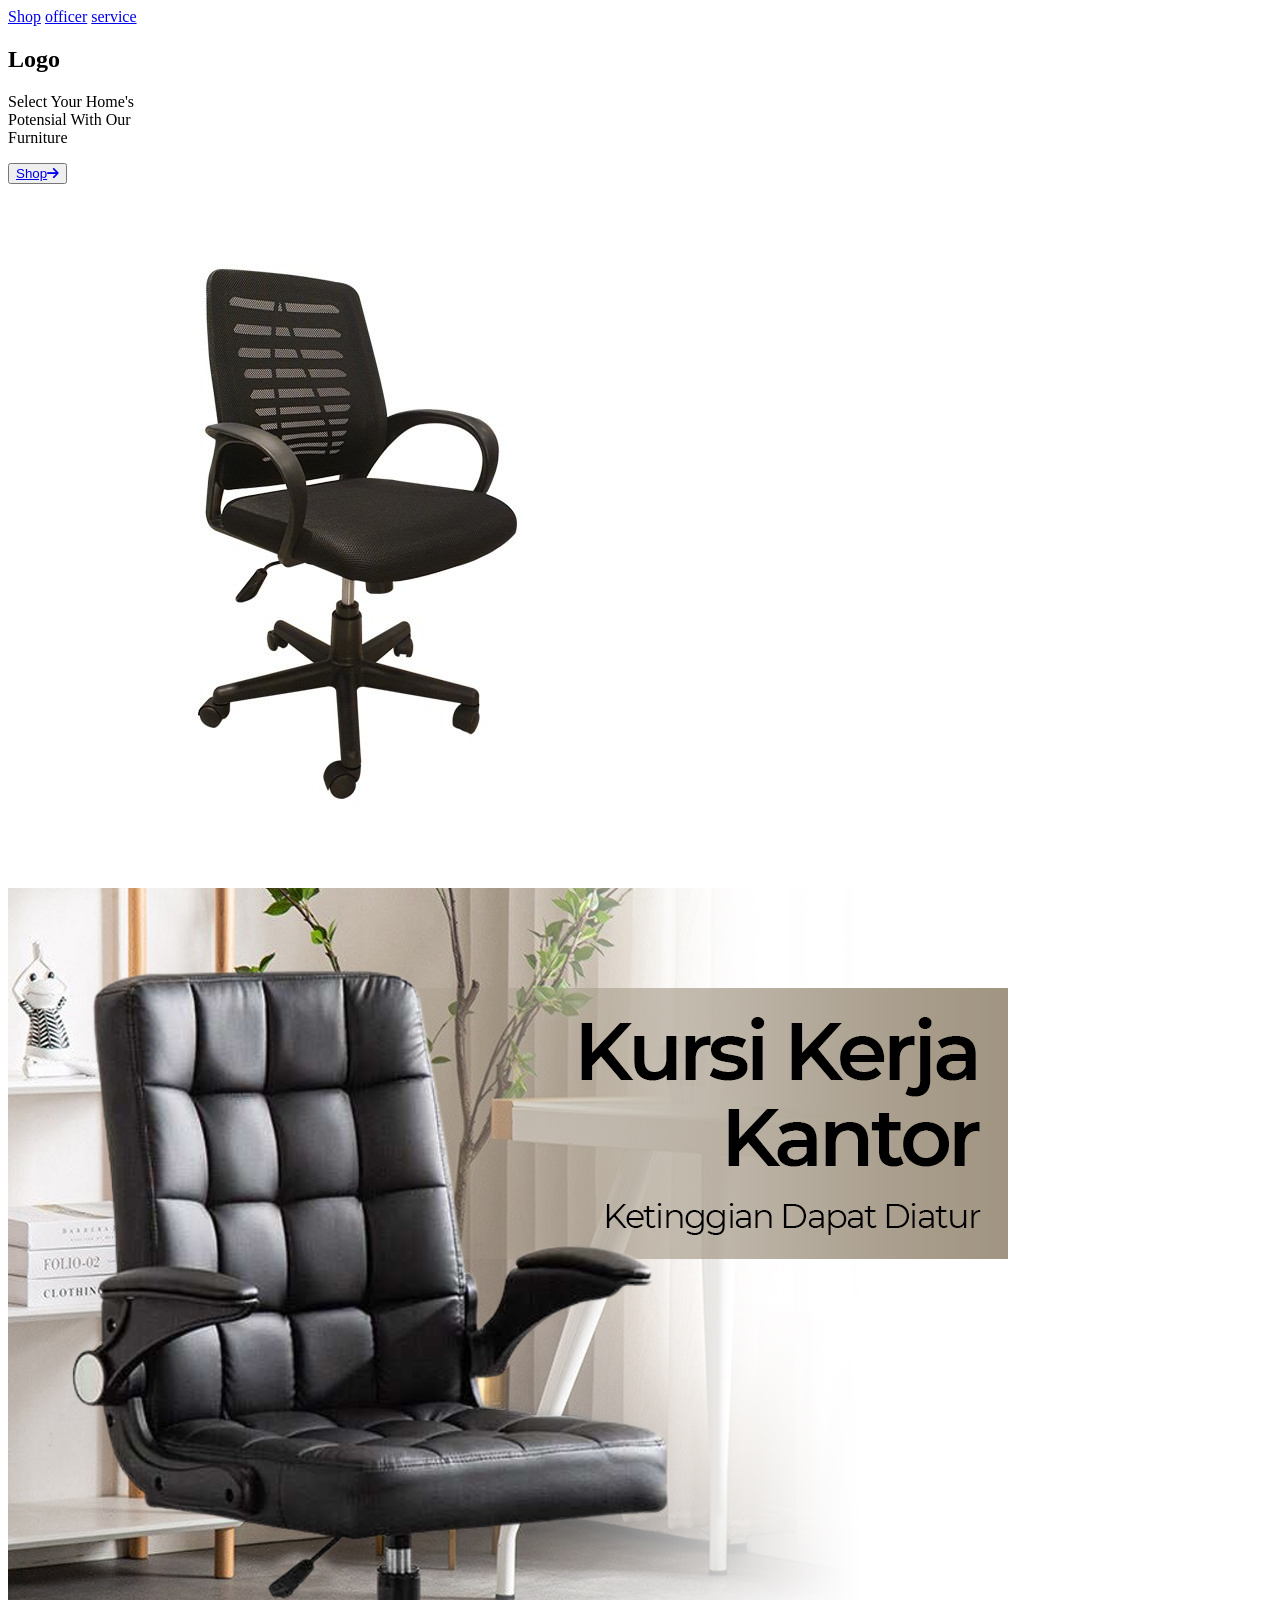
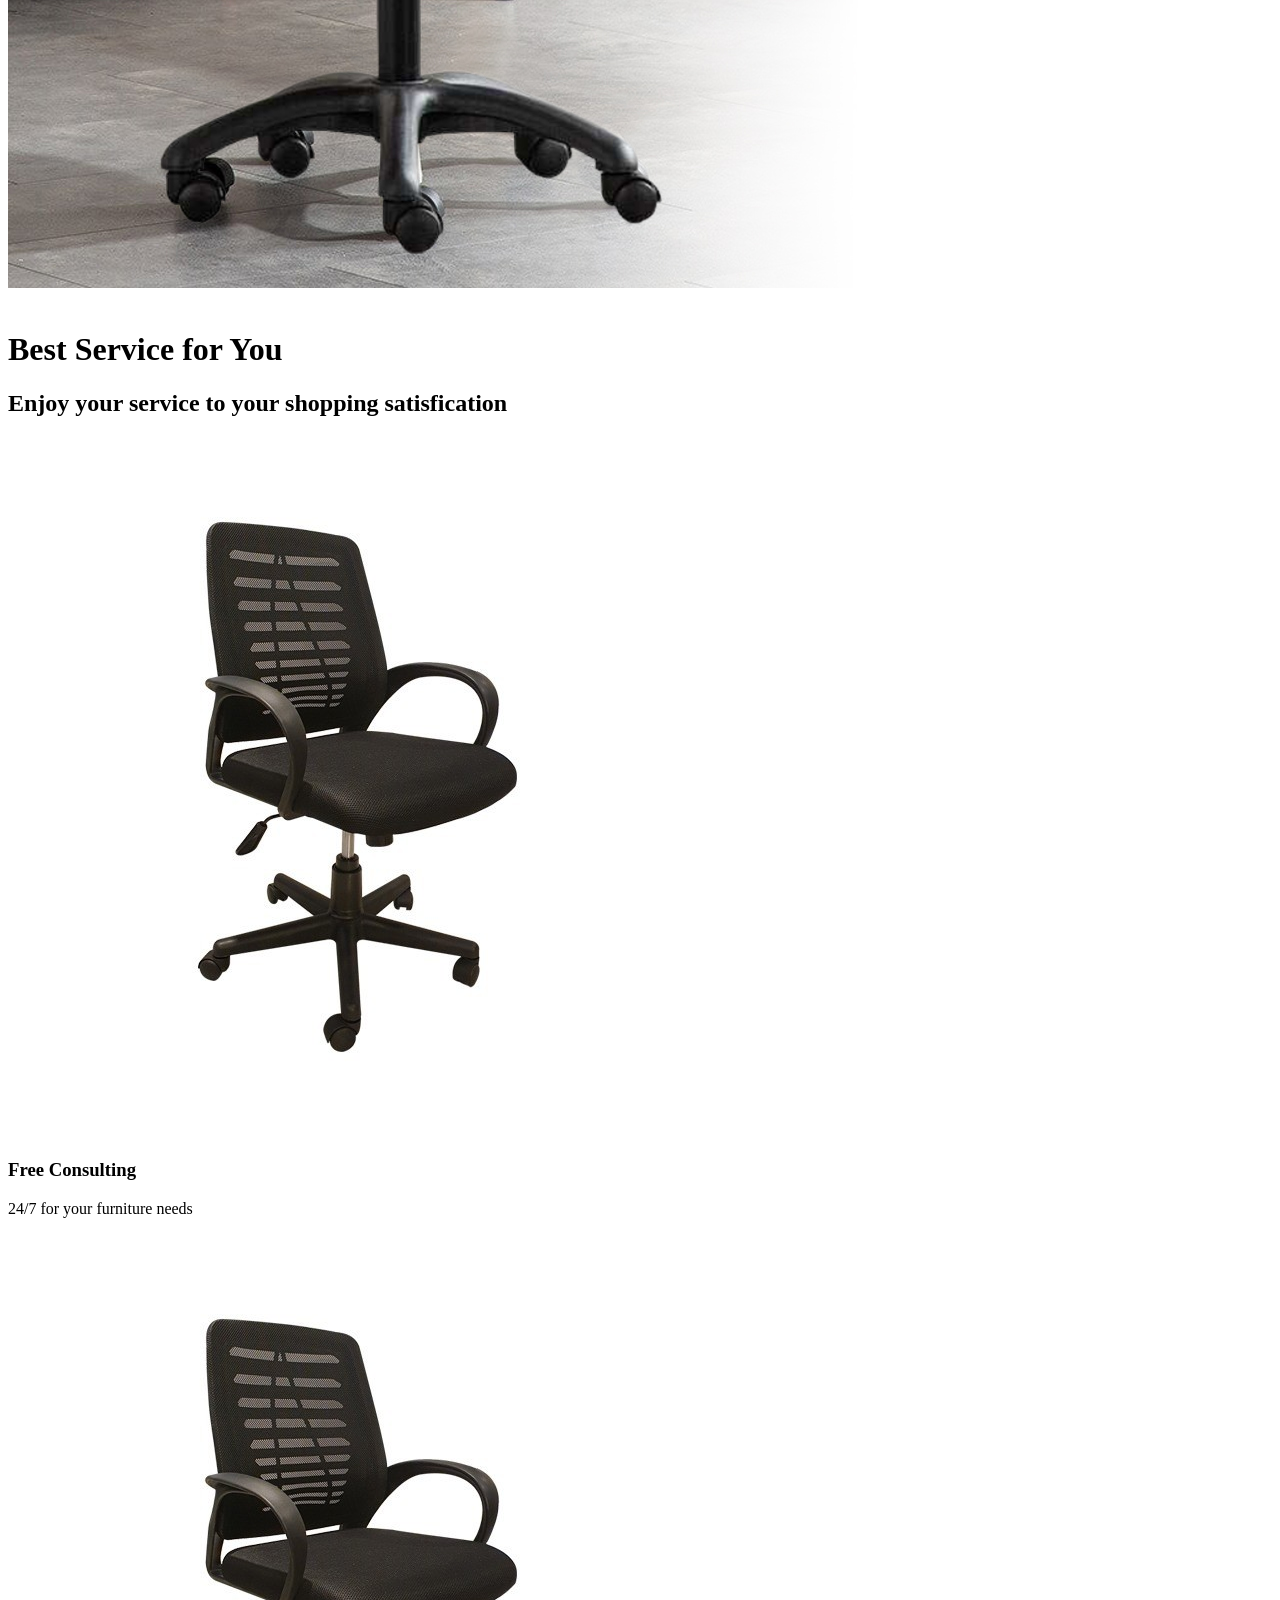
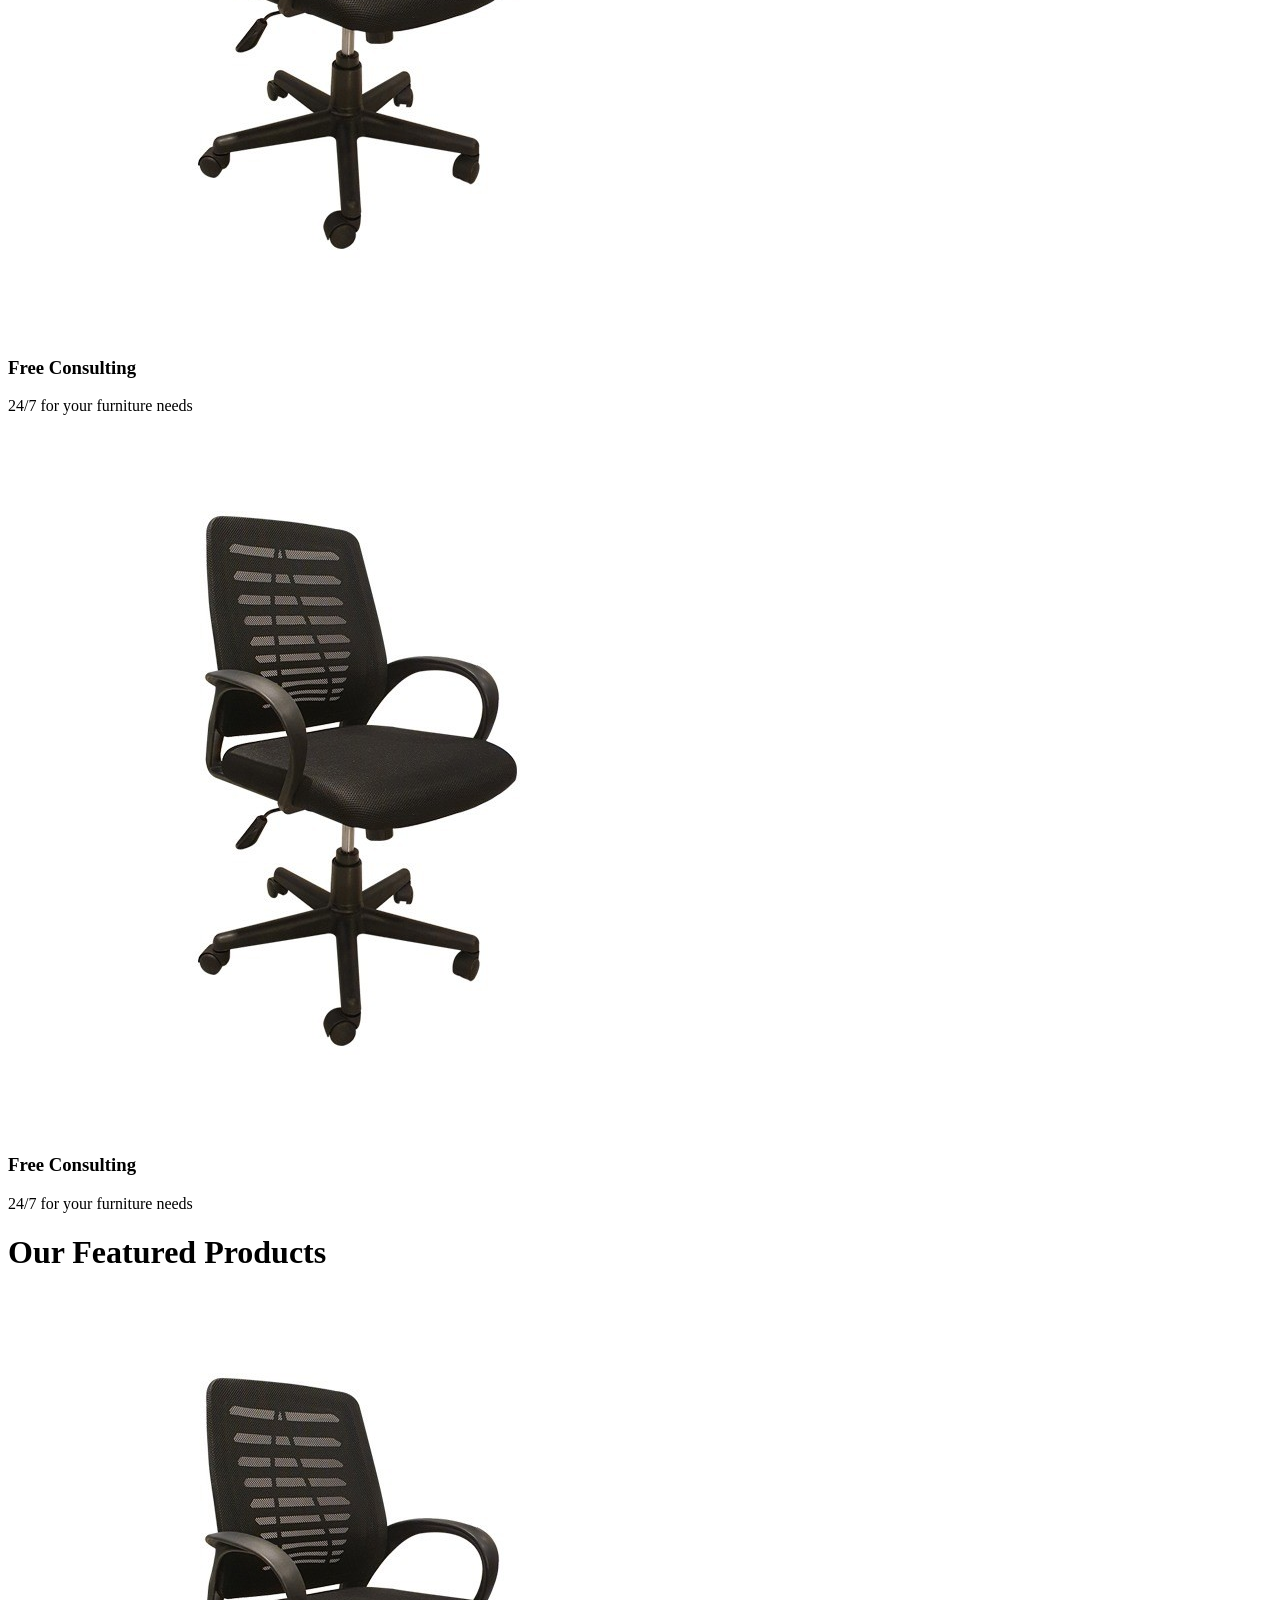
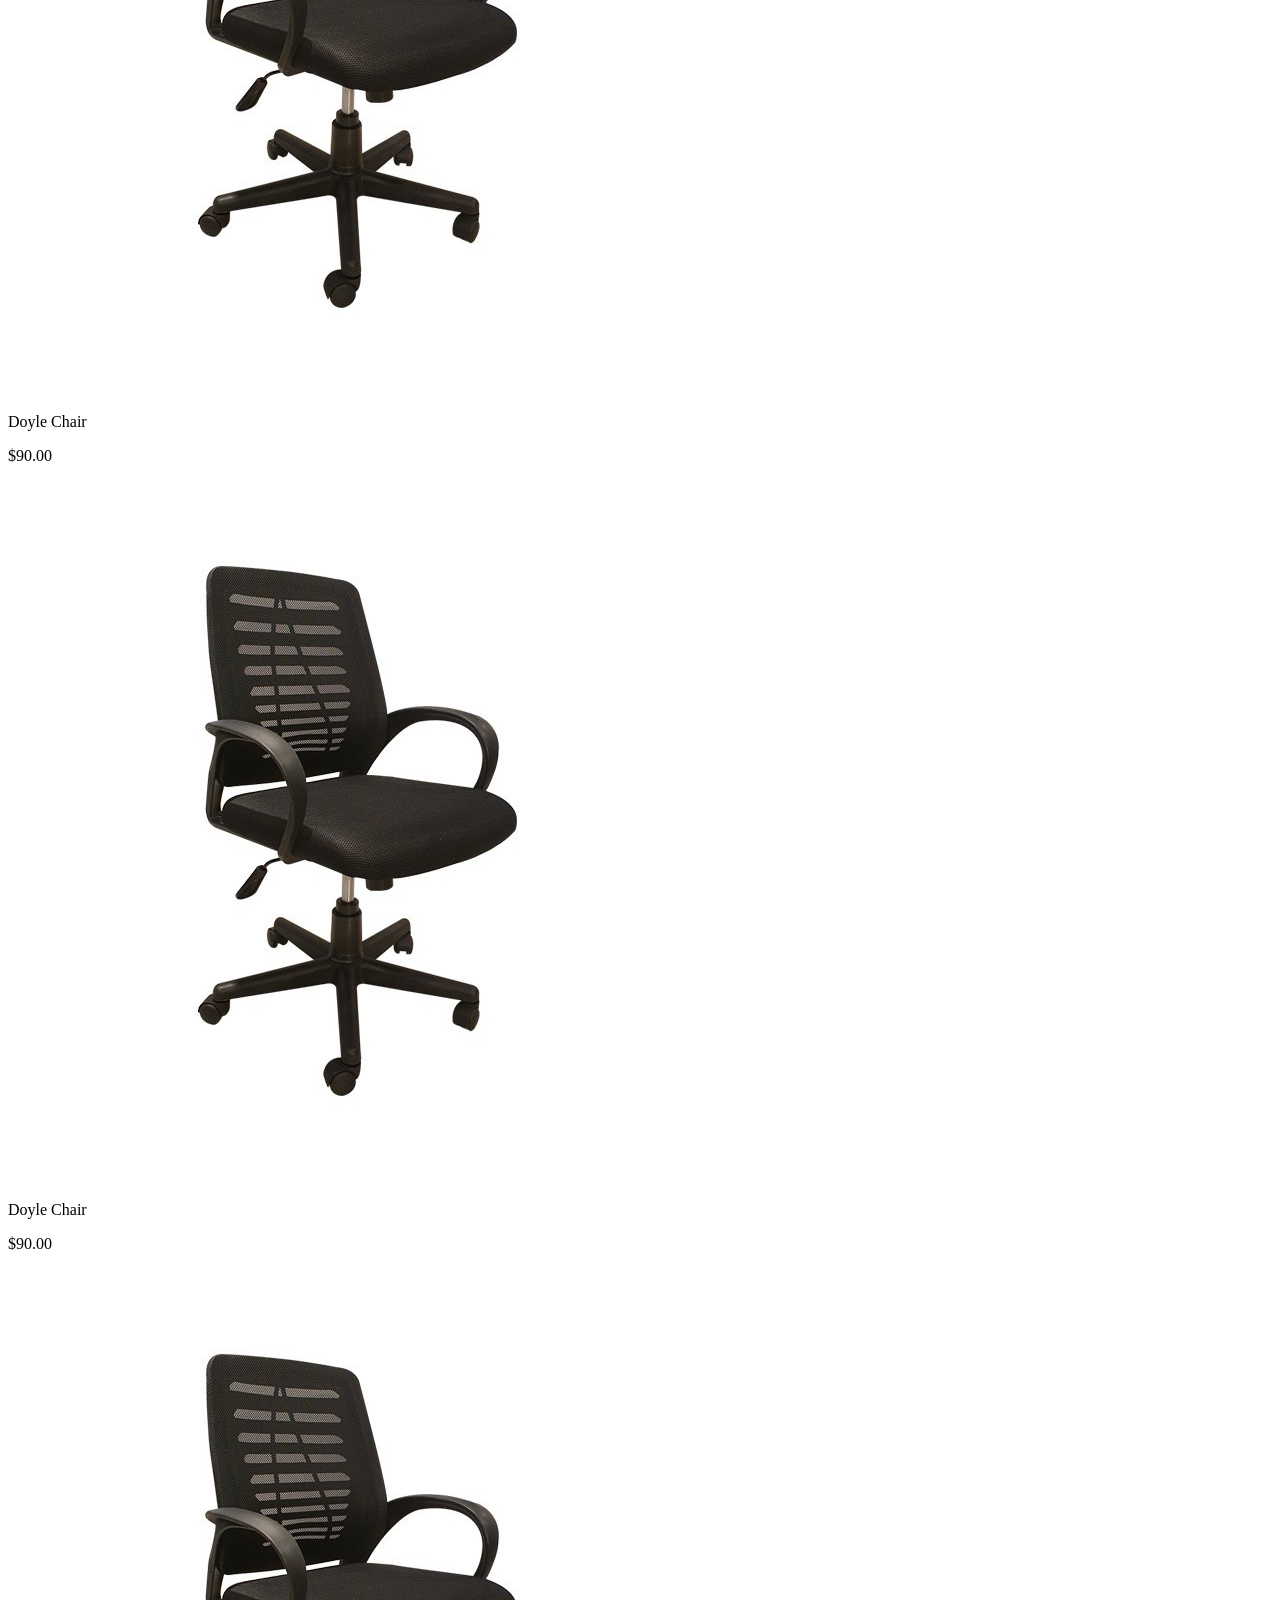
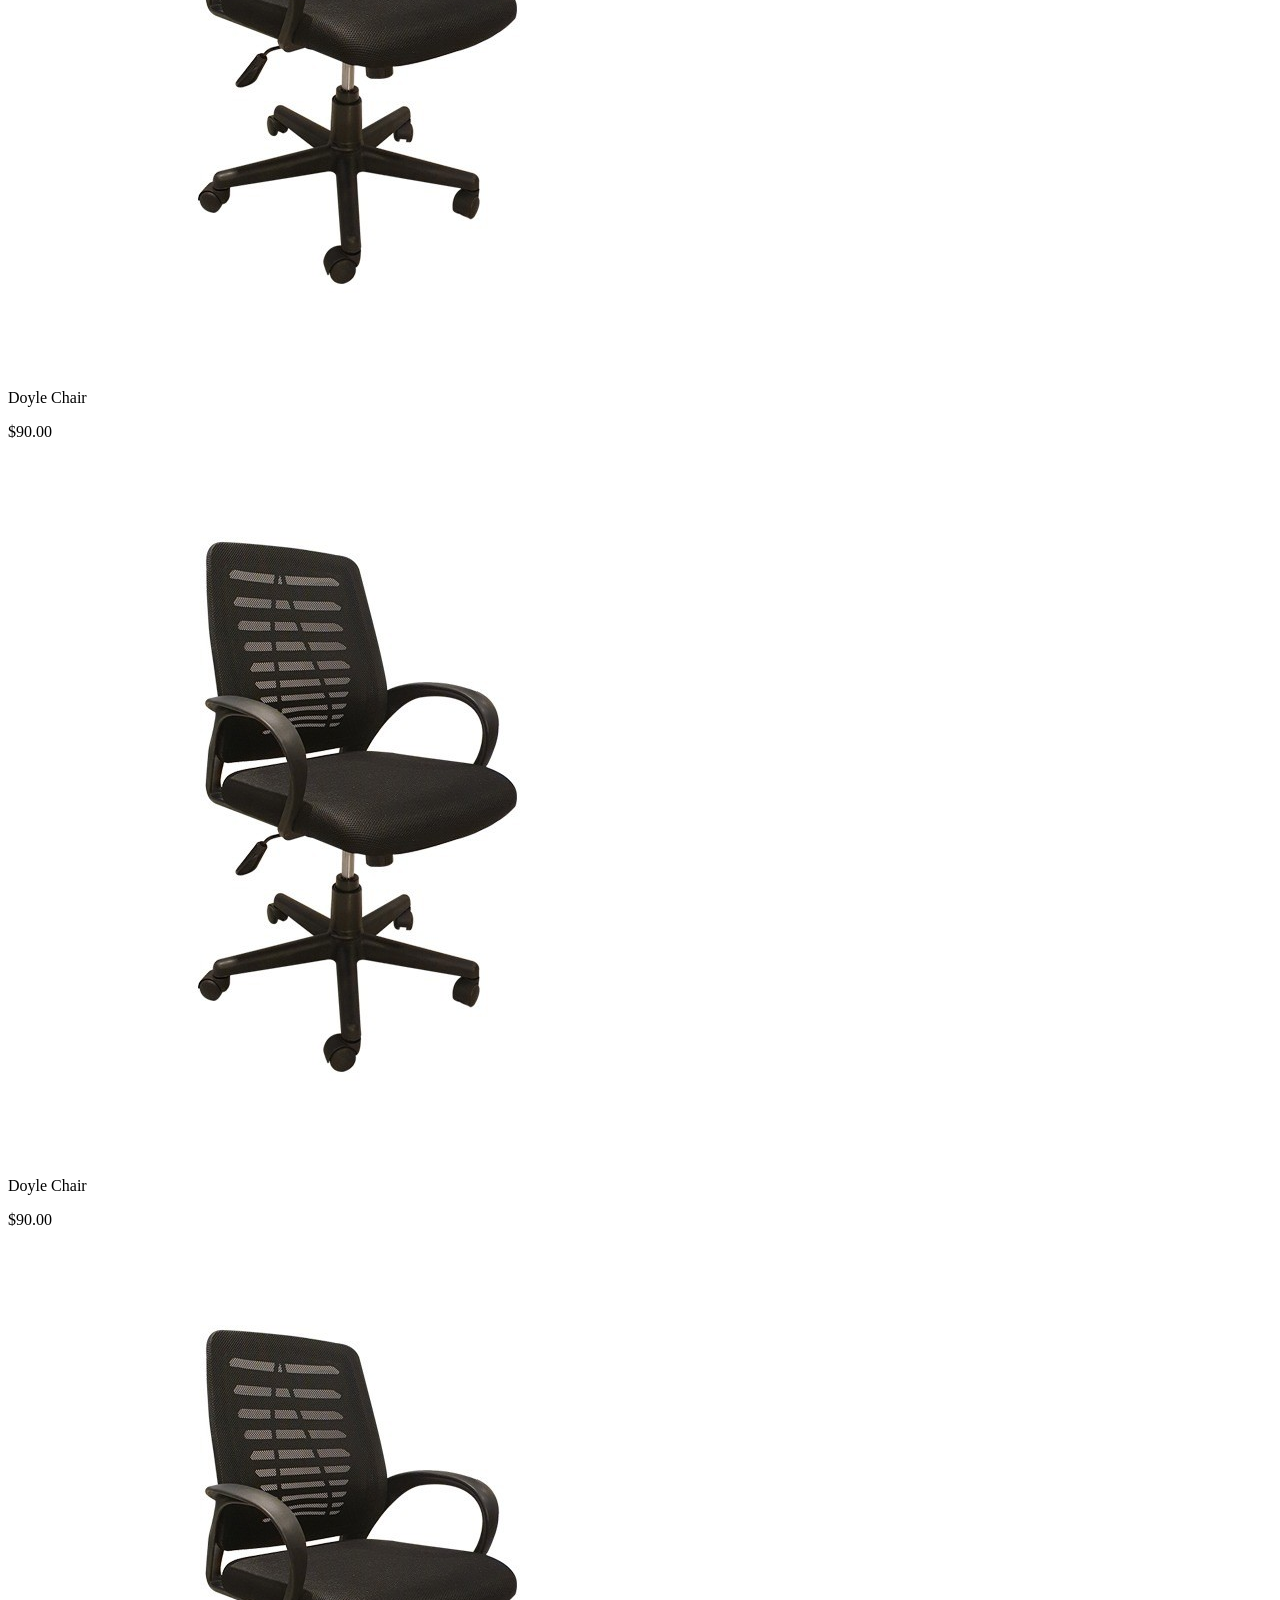
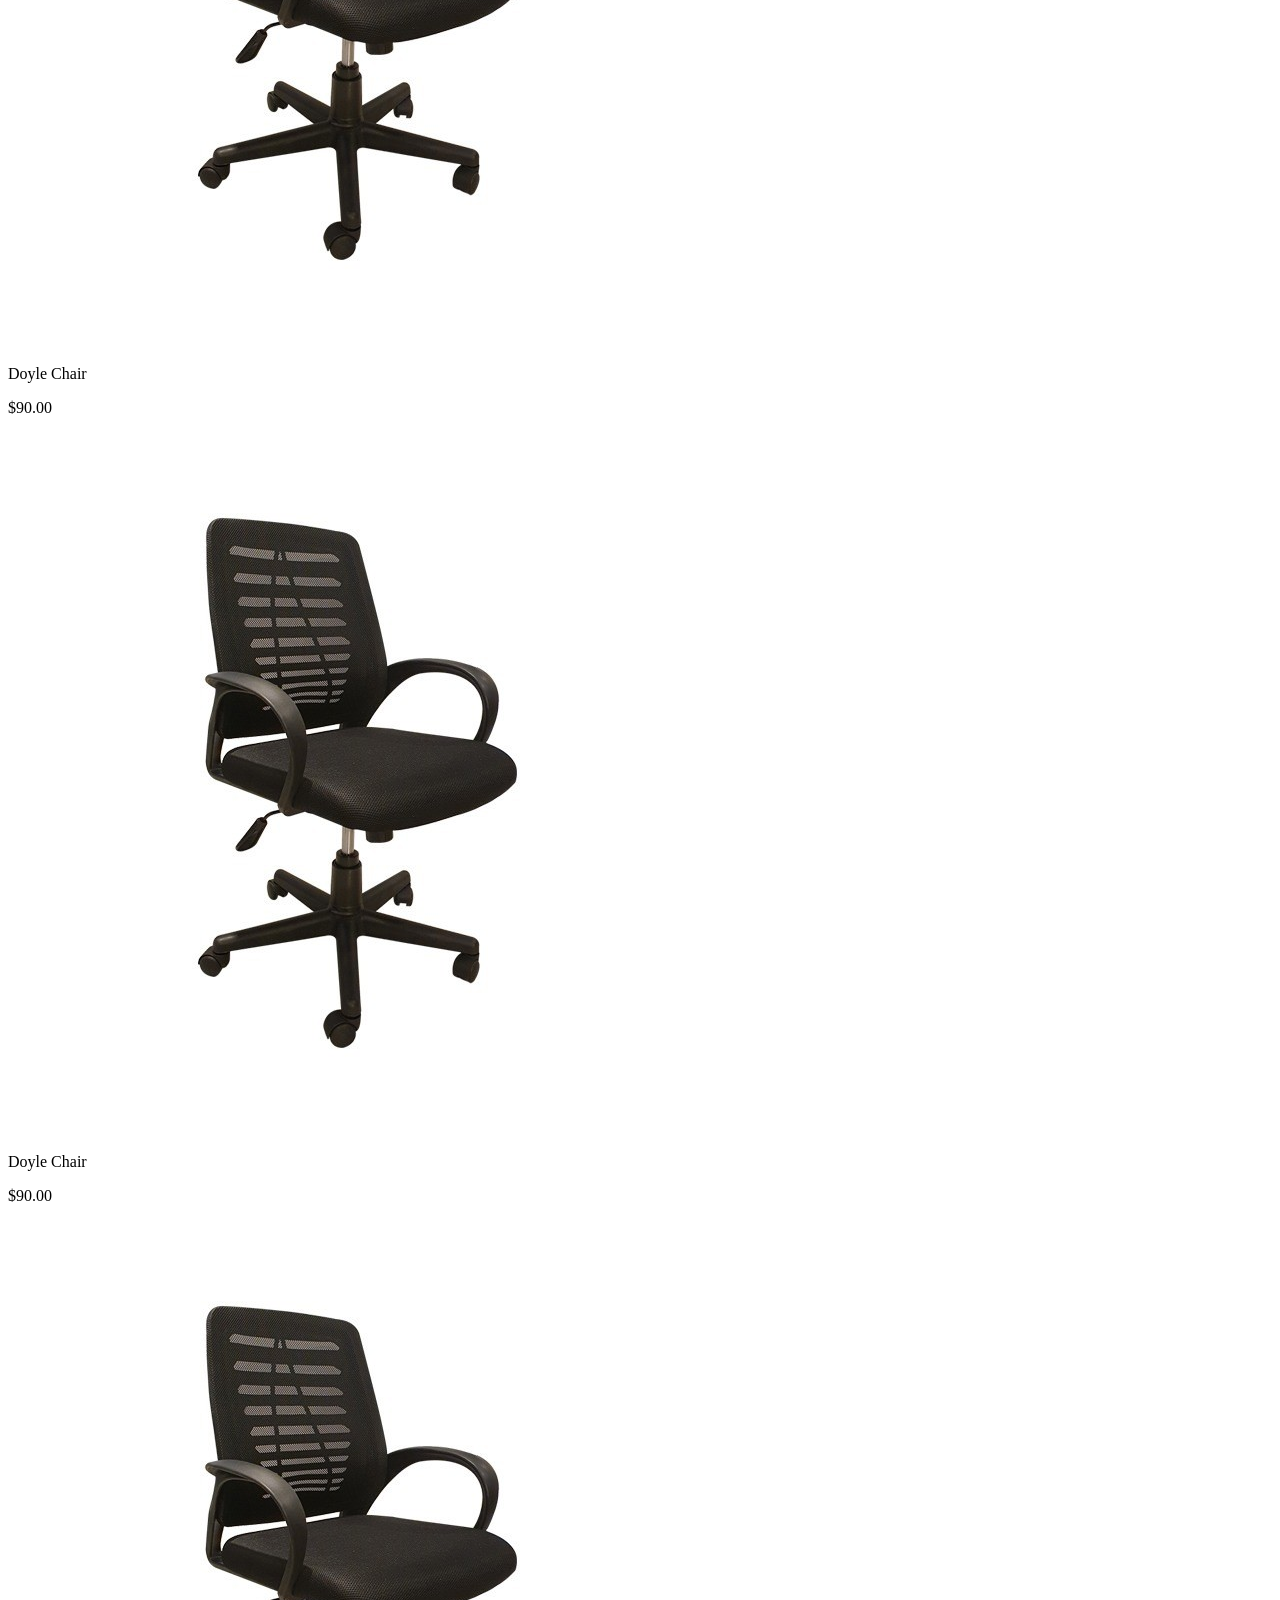
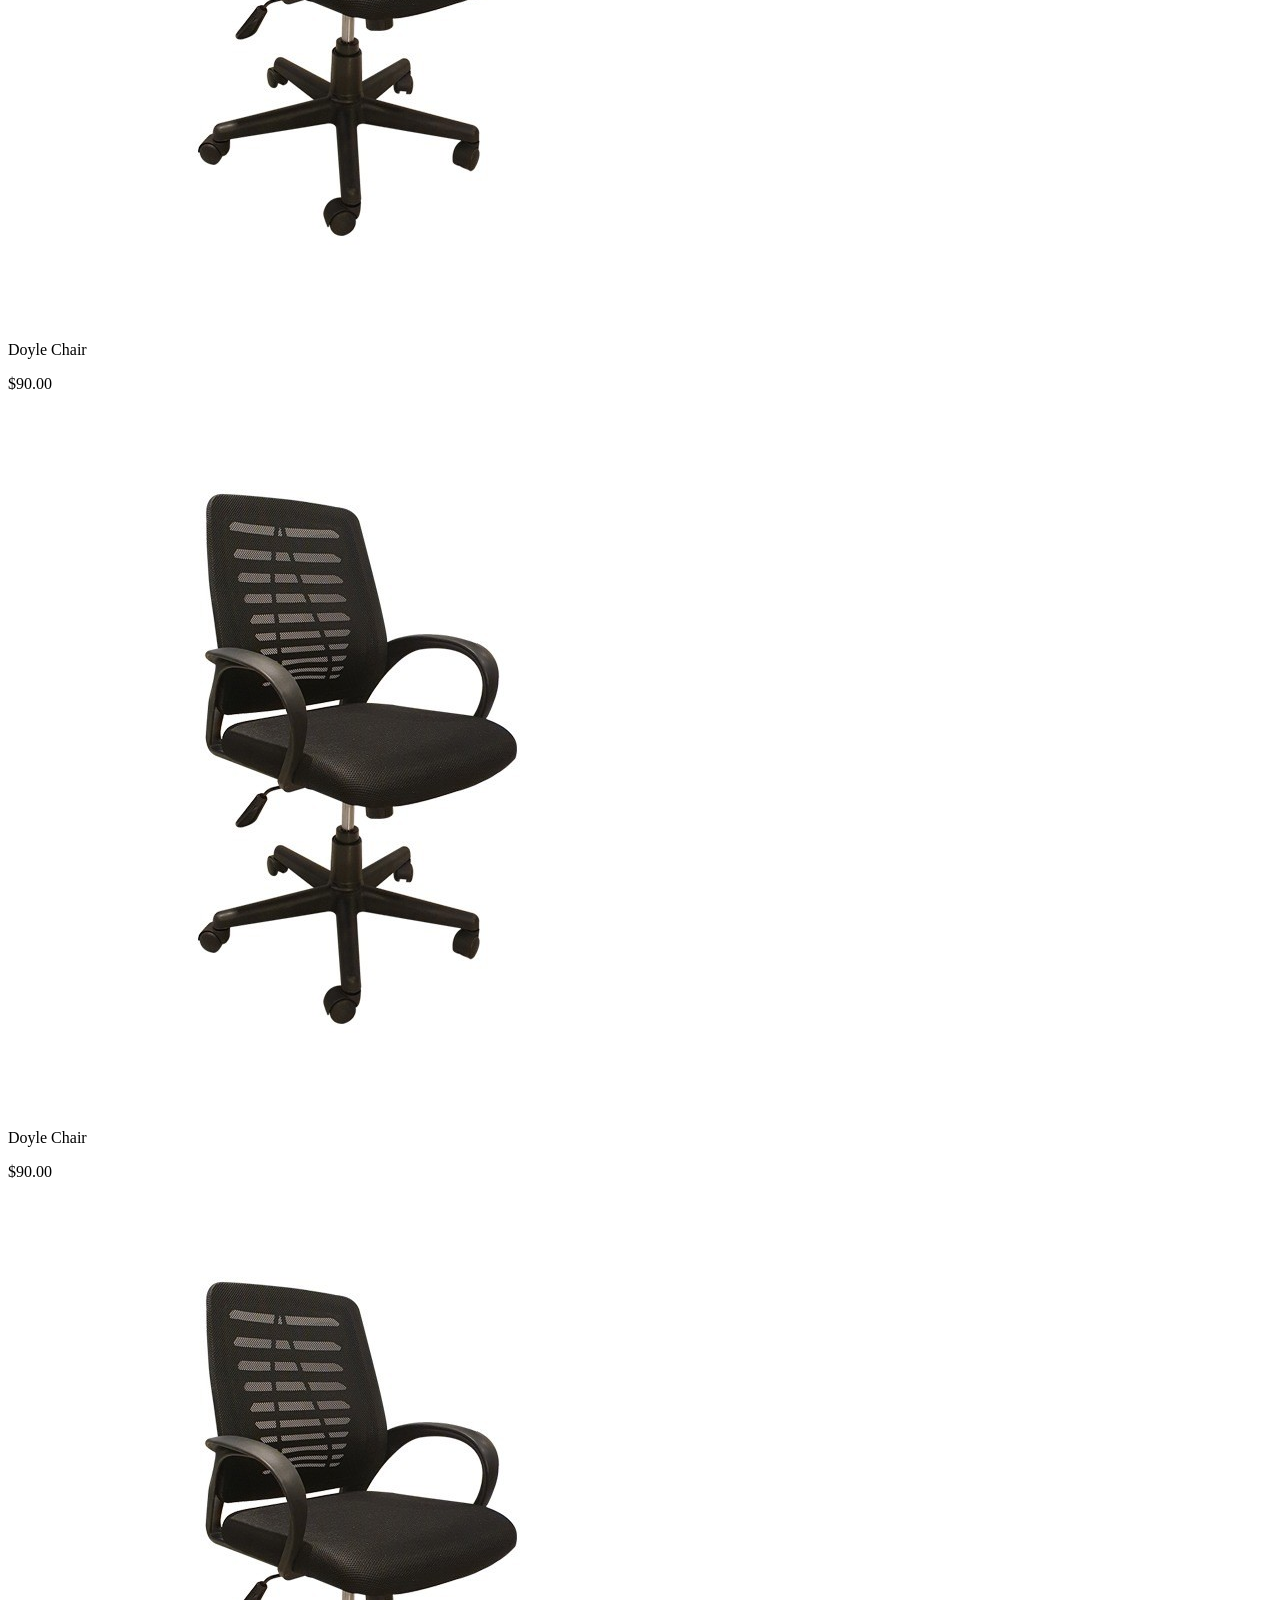
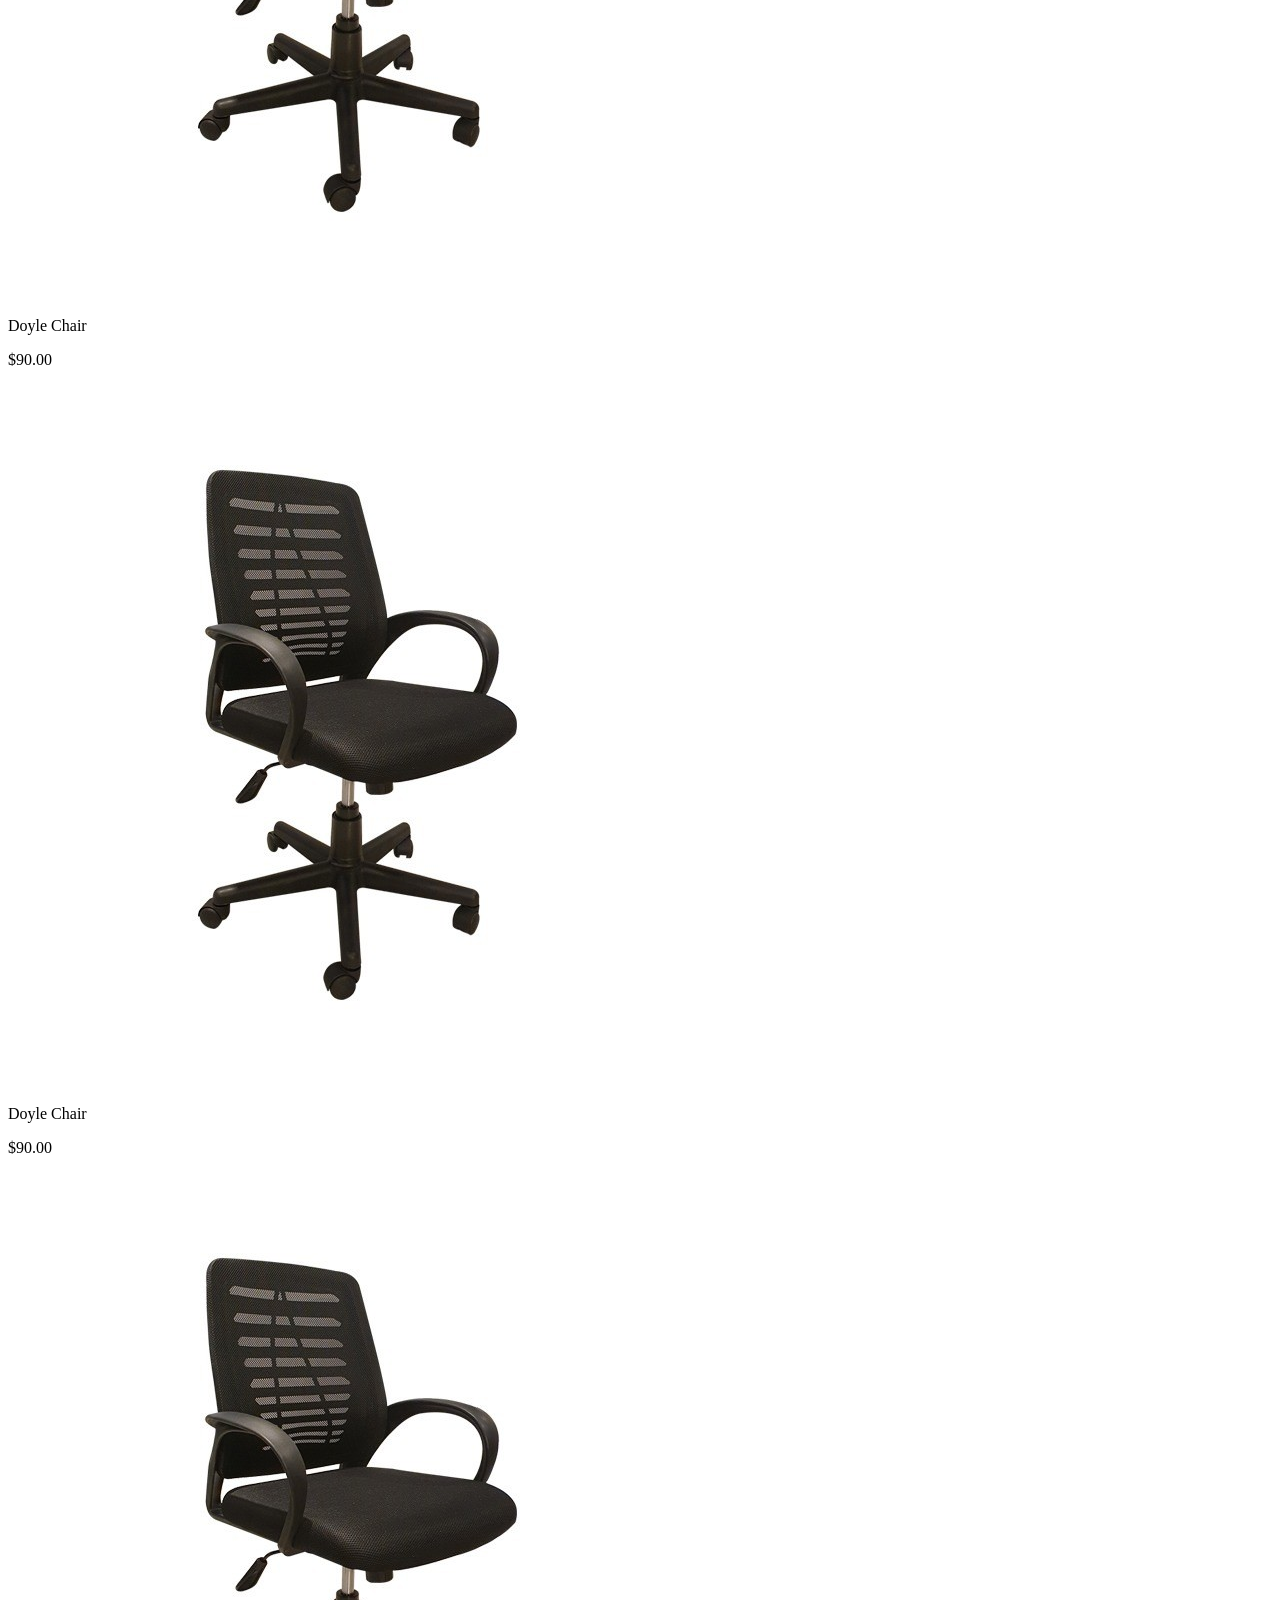
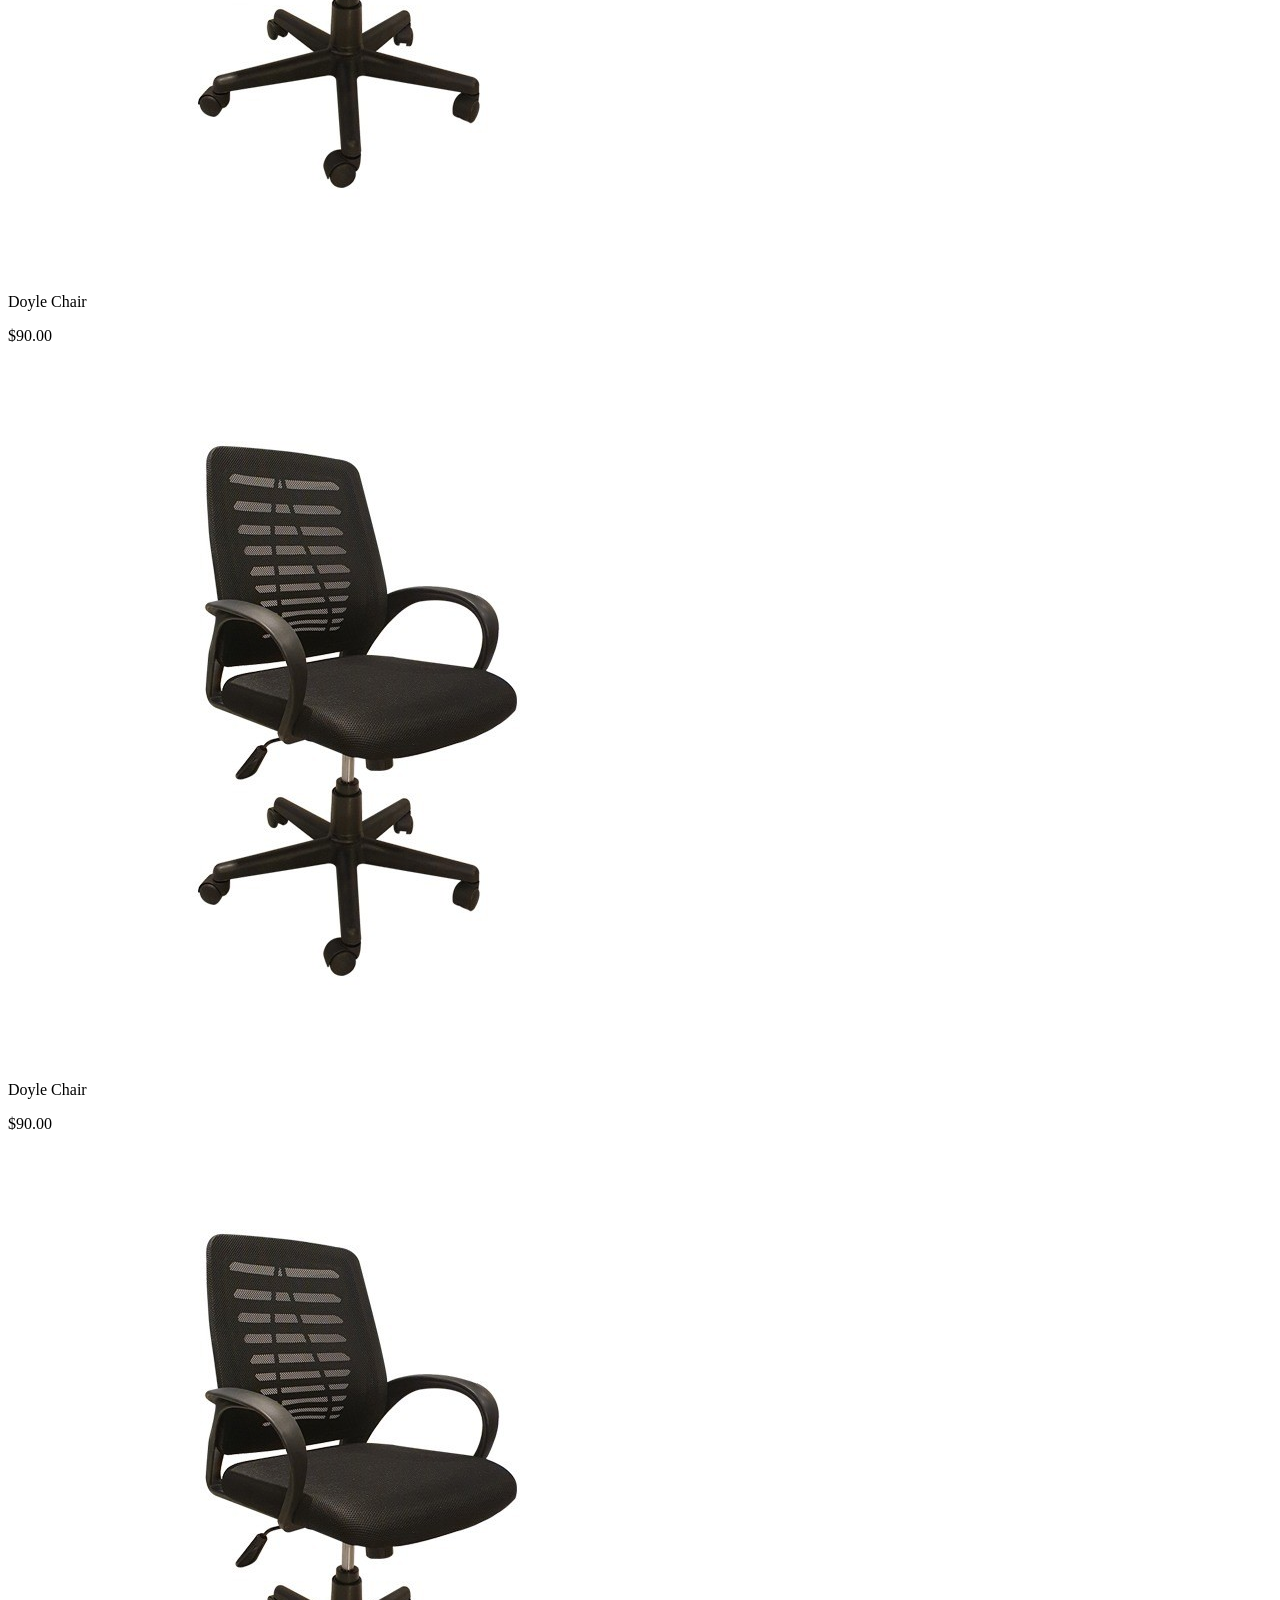
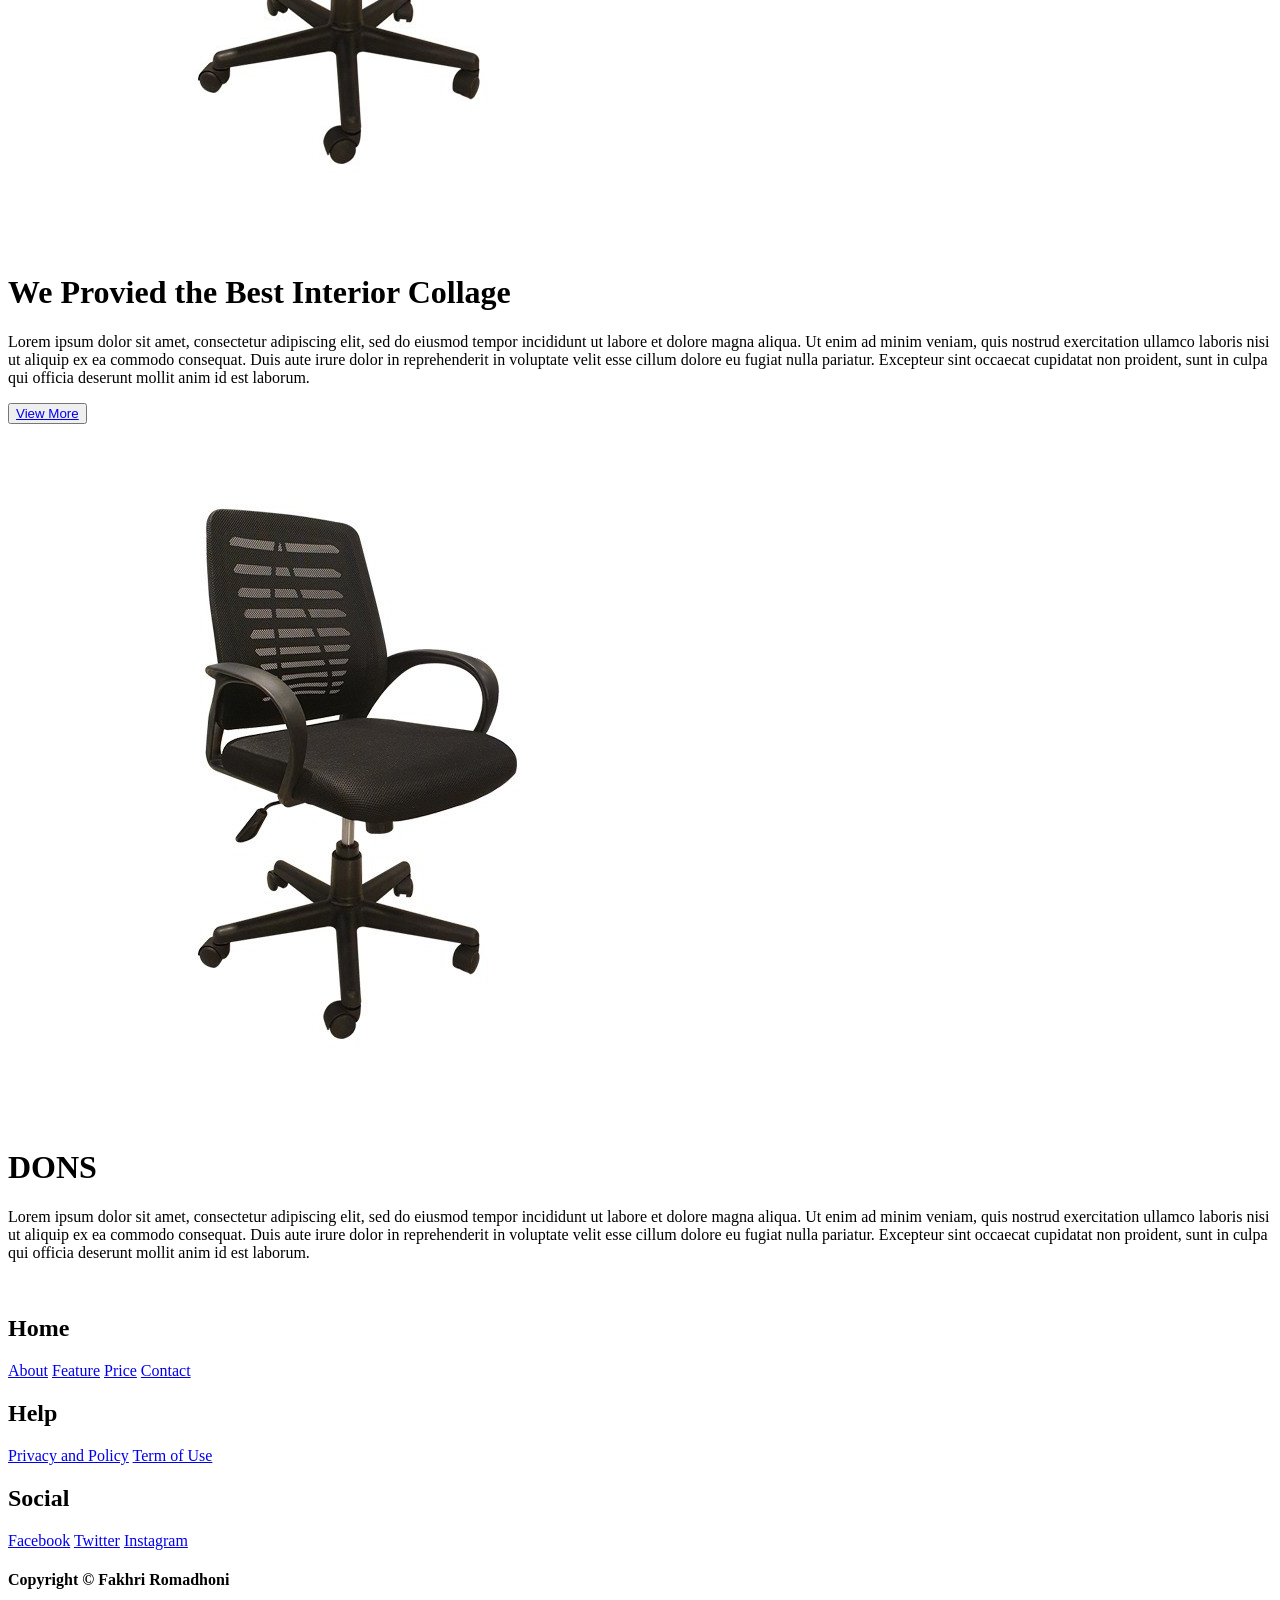
==== index.html @ 0418fa64 "Update name file" ====
<!DOCTYPE html>
<html>
<head>
	<meta charset="utf-8">
	<meta name="viewport" content="width=device-width, initial-scale=1">
	<link rel="stylesheet" type="text/css" href="logo.css">
	<link rel="stylesheet" type="text/css" href="responsiveLogo.css">
	<link rel="stylesheet" href="https://cdnjs.cloudflare.com/ajax/libs/font-awesome/6.4.2/css/all.min.css">
	<title></title>
</head>
<body>
	<header class="top">
		<nav class="nav">
			<div class="menu">
				<a href="#">Shop</a>
				<a href="#">officer</a>
				<a href="#">service</a>		
			</div>
			<div class="judul">
				<h1>Logo</h1>			
			</div>
		</nav>	
	</header>
	<main class="main1">
		<article>
			<p>Select Your Home's <br>Potensial With Our <br>Furniture</p>
			<button>
				<a href="https://shopee.co.id/" class="shop">Shop<i class="fa-solid fa-arrow-right"></i></a>
			</button> <br>
			<img src="kursi_2.jpg" class="kursi2">
		</article>
		<aside>
			<img src="gambar_kursi.jpg" class="kursi">
		</aside><br>
	</main>

	<div class="main2">
		<header class="bottom">		
			<h1>Best Service for You</h1>
			<h2>Enjoy your service to your shopping satisfication</h2>
		</header>
		<main class="container">
			<div class="content">
				<img src="kursi_2.jpg">
				<div class="articel">
					<h3>Free Consulting</h3>
					<p>24/7 for your furniture needs</p>				
				</div>
			</div>
			<div class="content">
				<img src="kursi_2.jpg">
				<div class="articel">
					<h3>Free Consulting</h3>
					<p>24/7 for your furniture needs</p>
				</div>
			</div><div class="content">
				<img src="kursi_2.jpg">
				<div class="articel">
					<h3>Free Consulting</h3>
					<p>24/7 for your furniture needs</p>					
				</div>
			</div>
		</main>
	</div>

	<div class="main3">
		<h1>Our Featured Products</h1>
		<div class="products">
			<div class="harga">
				<img src="kursi_2.jpg">
				<p class="atas">Doyle Chair</p>
				<p class="bawah">$90.00</p>
			</div>	
			<div class="harga">
				<img src="kursi_2.jpg">
				<p class="atas">Doyle Chair</p>
				<p class="bawah">$90.00</p>
			</div>	
			<div class="harga">
				<img src="kursi_2.jpg">
				<p class="atas">Doyle Chair</p>
				<p class="bawah">$90.00</p>
			</div>	
			<div class="harga bw">
				<img src="kursi_2.jpg">
				<p class="atas">Doyle Chair</p>
				<p class="bawah">$90.00</p>
			</div>
			<div class="harga hidden bw">
				<img src="kursi_2.jpg">
				<p class="atas">Doyle Chair</p>
				<p class="bawah">$90.00</p>
			</div>
			<div class="harga hidden bw">
				<img src="kursi_2.jpg">
				<p class="atas">Doyle Chair</p>
				<p class="bawah">$90.00</p>
			</div>
		</div>		
		<div class="products bt">
			<div class="harga bw">
				<img src="kursi_2.jpg">
				<p class="atas">Doyle Chair</p>
				<p class="bawah">$90.00</p>
			</div>
			<div class="harga bw">
				<img src="kursi_2.jpg">
				<p class="atas">Doyle Chair</p>
				<p class="bawah">$90.00</p>
			</div>	
			<div class="harga bw">
				<img src="kursi_2.jpg">
				<p class="atas">Doyle Chair</p>
				<p class="bawah">$90.00</p>
			</div>	<div class="harga bw">
				<img src="kursi_2.jpg">
				<p class="atas">Doyle Chair</p>
				<p class="bawah">$90.00</p>
			</div>
		</div>	
		<div class="products hiddenr">		
			<div class="harga">
				<img src="kursi_2.jpg">
				<p class="atas">Doyle Chair</p>
				<p class="bawah">$90.00</p>
			</div>	
			<div class="harga">
				<img src="kursi_2.jpg">
				<p class="atas">Doyle Chair</p>
				<p class="bawah">$90.00</p>
			</div>	
		</div>
	</div>

	<div class="main4">
		<div class="right">
			<img src="kursi_2.jpg">
		</div>
		<div class="mid">
			<h1>We Provied the Best Interior Collage</h1>
			<p>
			    Lorem ipsum dolor sit amet, consectetur adipiscing elit, sed do eiusmod tempor incididunt ut labore et dolore magna aliqua. Ut enim ad minim veniam, quis nostrud exercitation ullamco laboris nisi ut aliquip ex ea commodo consequat. Duis aute irure dolor in reprehenderit in voluptate velit esse cillum dolore eu fugiat nulla pariatur. Excepteur sint occaecat cupidatat non proident, sunt in culpa qui officia deserunt mollit anim id est laborum.
			</p>
			<button>
				<a href="#">View More</a>
			</button>
		</div>
		<div class="left">
			<img src="kursi_2.jpg">
		</div>
	</div>

	<div class="wd2">	
		<div class="main5">	
			<div class="dons">
				<h1><span>DO</span>NS</h1>
				<p>
					Lorem ipsum dolor sit amet, consectetur adipiscing elit, sed do eiusmod tempor incididunt ut labore et dolore magna aliqua. Ut enim ad minim veniam, quis nostrud exercitation ullamco laboris nisi ut aliquip ex ea commodo consequat. Duis aute irure dolor in reprehenderit in voluptate velit esse cillum dolore eu fugiat nulla pariatur. Excepteur sint occaecat cupidatat non proident, sunt in culpa qui officia deserunt mollit anim id est laborum.
				</p>
				<div class="down">
					<a href="#"><i class="fa-brands fa-facebook fa-lg" style="color: #ffffff;"></i></a>
					<a href="#"><i class="fa-brands fa-whatsapp fa-lg" style="color: #ffffff;"></i></a>
					<a href="#"><i class="fa-brands fa-instagram fa-lg" style="color: #ffffff;"></i></a>
					<a href="#"><i class="fa-brands fa-x-twitter fa-lg" style="color: #ffffff;"></i></a>
				</div>
			</div>
			<div class="homer">
				<div class="home">
					<h2>Home</h2>
					<div class="isi">
						<a href="#">About</a>
						<a href="#">Feature</a>
						<a href="#">Price</a>
						<a href="#">Contact</a>		
					</div>
				</div>
				<div class="help">
					<h2>Help</h2>
					<div class="isi">
						<a href="#">Privacy and Policy</a>
						<a href="#">Term of Use</a>
					</div>
				</div>
				<div class="social">
					<h2>Social</h2>
					<div class="isi">
						<a href="#">Facebook</a>
						<a href="#">Twitter</a>
						<a href="#">Instagram</a>
					</div>
				</div>			
			</div>
		</div>
		<div class="wd">
			<footer>
				<h4>Copyright &copy; Fakhri Romadhoni</h4>
			</footer>
		</div>
	</div>
</body>
</html>
---- responsiveLogo.css ----
@media (max-width: 800px){
	main {
		flex-direction: column;
		justify-content: center;
	}

	article {
		display: flex;
		flex-direction: column;
		justify-content: center;
	}

	aside {
		display: flex;
		justify-content: center;
	}

	.kursi {
		margin-top: 80px;
	}

	.kursi2 {
		margin-top: 0;
	}

	.products {
/*		flex-direction: column;*/
		flex-wrap: wrap;
	}

	.harga img {
		width: 180px;
		height: 180px;
	}

	.hidden {
		display: block;
	}

	.hiddenr {
		display: none;
	}

	.main4 {
		flex-wrap: wrap;
		flex-direction: column;
		align-items: center;
	}

	.mid {
		width: 500px;
	}

	.main5 {
		flex-wrap: wrap;
	}

	.wd2 {
		flex-wrap: wrap;
	}

	.home h2 {
		top: -15px;
	}
}

@media (max-width: 650px) {
	article {
		padding-left: 0;
		align-items: center;
	}

	article p {
		text-align: center;
	}
	aside {
		display: none;
	}

	.main5 {
		flex-direction: column;
	}

	.dons {
		width: 100%;
	}
}
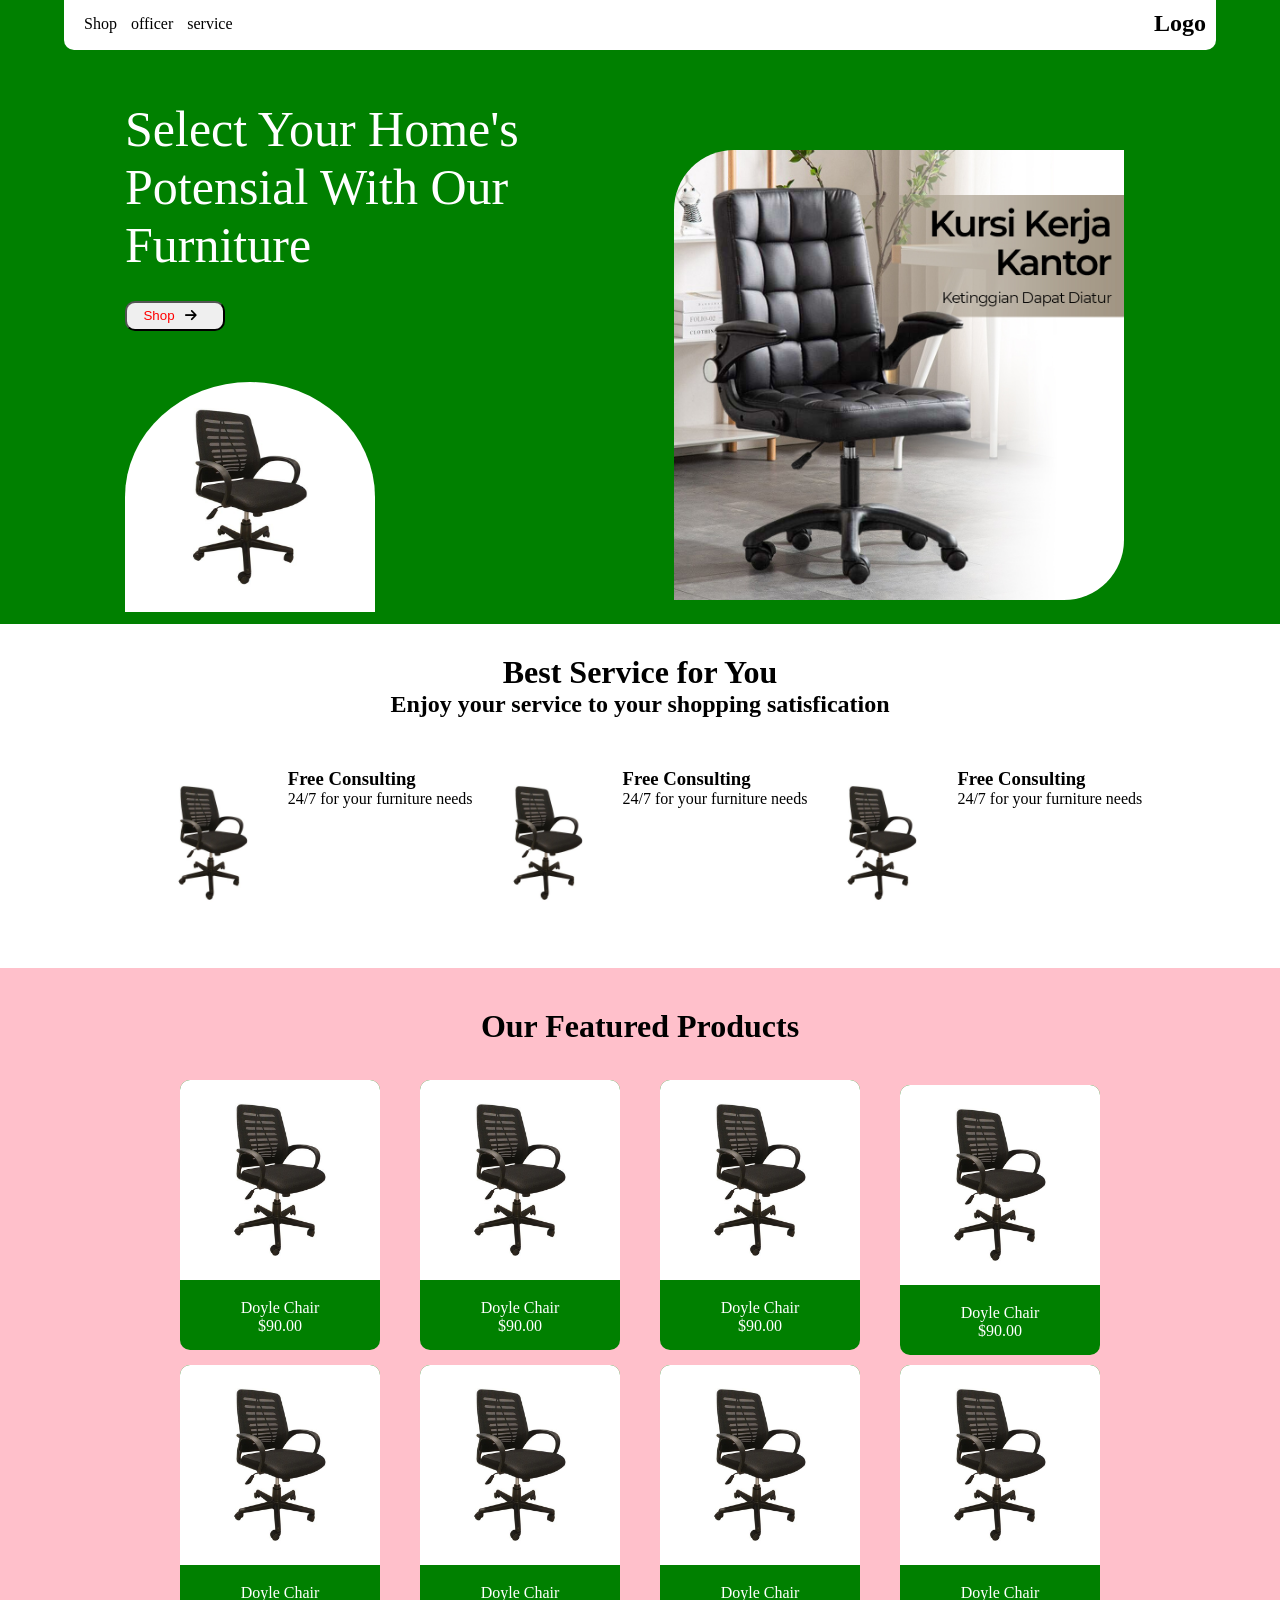
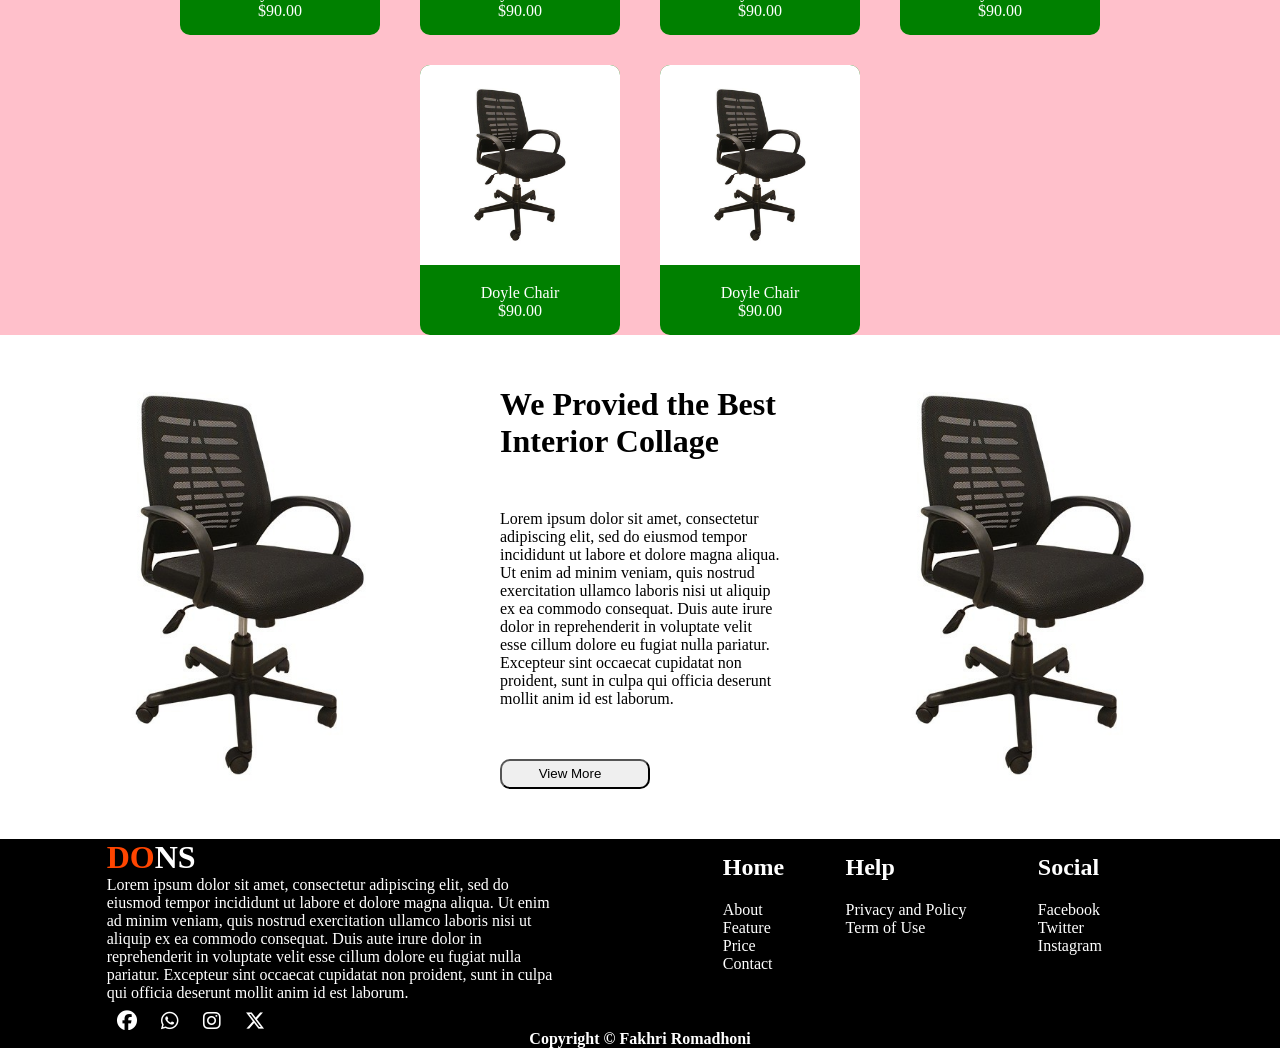
==== commit 39128179: "Update" ====
--- a/index.html
+++ b/index.html
@@ -3,7 +3,7 @@
 <head>
 	<meta charset="utf-8">
 	<meta name="viewport" content="width=device-width, initial-scale=1">
-	<link rel="stylesheet" type="text/css" href="logo.css">
+	<link rel="stylesheet" type="text/css" href="Logo.css">
 	<link rel="stylesheet" type="text/css" href="responsiveLogo.css">
 	<link rel="stylesheet" href="https://cdnjs.cloudflare.com/ajax/libs/font-awesome/6.4.2/css/all.min.css">
 	<title></title>
--- a/Logo.css
+++ b/Logo.css
@@ -0,0 +1,301 @@
+* {
+	margin: 0;
+	padding: 0;
+}
+
+body {
+/*	background-color: green;*/
+/*	background: linear-gradient(90deg, rgba(2,0,36,1) 0%, rgba(9,121,14,1) 47%, rgba(0,212,255,1) 100%);*/
+}
+
+
+/*navbar*/
+.top {
+	display: flex;
+	justify-content: center;
+	align-items: center;
+	background-color: green;
+}
+
+.nav {
+	background-color: white;
+	width: 90%;
+	height: 50px;
+	text-decoration: none;
+	border-bottom-left-radius: 10px;
+	border-bottom-right-radius: 10px;
+	display: flex;
+	justify-content: space-between;
+}
+
+.menu {
+	margin-left: 20px;
+	padding-top: 15px;
+	width: 400px;
+}
+
+a {
+	color: black;
+    text-decoration: none;
+    margin-right: 10px;
+}
+
+.judul {
+	display: flex;
+	justify-content: flex-end;
+}
+
+.nav h1 {
+	text-align: right;
+	padding-right: 10px;
+	padding-top: 10px;
+	width: 200px;
+}
+/*navbar*/
+
+/*main1*/
+.main1 {
+	display: flex;
+	justify-content: space-between;
+	background-color: green;
+	height: auto;
+}
+
+article {
+	color: white;
+	font-size: 50px;
+	padding-left: 125px;
+	padding-top: 50px;
+}
+
+button {
+	width: 100px;
+	height: 30px;
+	border-radius: 10px;
+}
+
+.shop {
+	text-decoration: none;
+	color: red;
+}
+
+i {
+	color: black;
+	padding-left: 10px;
+}
+
+.kursi {
+	width: 450px;
+	height: 450px;
+	margin-top: 100px;
+	border-top-left-radius: 60px;
+	border-bottom-right-radius: 60px;
+}
+
+.kursi2 {
+	margin-top: 50px;
+	width: 250px;
+	height: 230px;
+	border-top-left-radius: 50%;
+	border-top-right-radius: 50%;
+}
+
+/*main2*/
+.main2 {
+	background-color: white;
+/*	display: flex;*/
+	height: auto;
+	width: 100%;
+	justify-content: center;
+	align-items: center;
+}
+
+/*header*/
+.bottom {
+	text-align: center;
+}
+
+.bottom h1 {
+	padding-top: 30px;
+}
+/*header*/
+
+.container {
+	display: flex;
+	margin-top: 50px;
+	justify-content: center;
+	align-items: center;
+}
+
+.content {
+	display: flex;
+	margin-bottom: 50px;
+}
+
+.content img {
+	height: 150px;
+	width: 150px;
+}
+/*main2*/
+
+/*main3*/
+.main3 {
+	background-color: pink;
+	text-align: center;
+}
+
+/*header*/
+.main3 h1 {
+	padding-top: 40px;
+}
+/*header*/
+
+.products {
+	display: flex;
+	flex-wrap: wrap;
+	justify-content: space-evenly`;
+	justify-content: center;
+	align-items: center;
+	margin-top: 30px;
+	background-color: pink;
+	/*height: 270px;
+	width: 200px;*/
+}
+
+.bt {
+	margin-top: 0;
+}
+
+.bw {
+	margin-top: 10px;
+}
+
+.hidden {
+	display: none;
+}
+
+.harga {
+	background-color: green;
+	color: white;
+	border-radius: 10px;
+	margin-left: 20px;
+	margin-right: 20px;
+	width: auto;
+}
+
+.harga img {
+	height: 200px;
+	width: 200px;
+	border-top-left-radius: 10px;
+	border-top-right-radius: 10px;
+}
+
+.atas {
+	padding-top: 15px;
+}
+
+.bawah {
+	padding-bottom: 15px;
+}
+/*main3*/
+
+/*main4*/
+.main4 {
+	display: flex;
+}
+
+.main4 img {
+	height: 500px;
+	width: 500px;
+}
+
+.mid {
+	display: flex;
+	flex-direction: column;
+	justify-content: space-evenly;
+}
+
+.mid button {
+	width:150px;
+	height: 30px;
+	border-radius: 10px;
+}
+/*main4*/
+
+/*main5*/
+.main5 {
+	display: flex;
+	flex-direction: row;
+	justify-content: space-evenly;
+	background-color: black;
+	color: white;
+	width: 100%;
+}
+
+.homer {
+	display: flex;
+	flex-direction: row;
+	justify-content: space-evenly;
+	width: 40%;
+}
+
+.wd2 {
+	display: flex;
+	flex-direction: column;
+
+}
+
+.wd {
+	display: flex;
+	justify-content: center;
+	color: white;
+	background-color: black;
+}
+
+.dons {
+	width: 35%;
+}
+
+.dons span {
+	color: orangered;
+}
+
+.down {
+	padding-top: 10px;
+}
+
+.home {
+	display: flex;
+	flex-direction: column;
+/*	justify-content: space-evenly;*/
+}
+
+.home h2 {
+	margin-top: 15px;
+	margin-bottom: 20px;
+}
+
+.isi {
+	display: flex;
+	flex-direction: column;
+}
+
+.isi a {
+	text-decoration: none;
+	color: white;
+}
+
+.help {
+	display: flex;
+	flex-direction: column;
+}
+
+.help h2 {
+	margin-top: 15px;
+	margin-bottom: 20px;
+}
+
+.social h2 {
+	margin-top: 15px;
+	margin-bottom: 20px;
+}
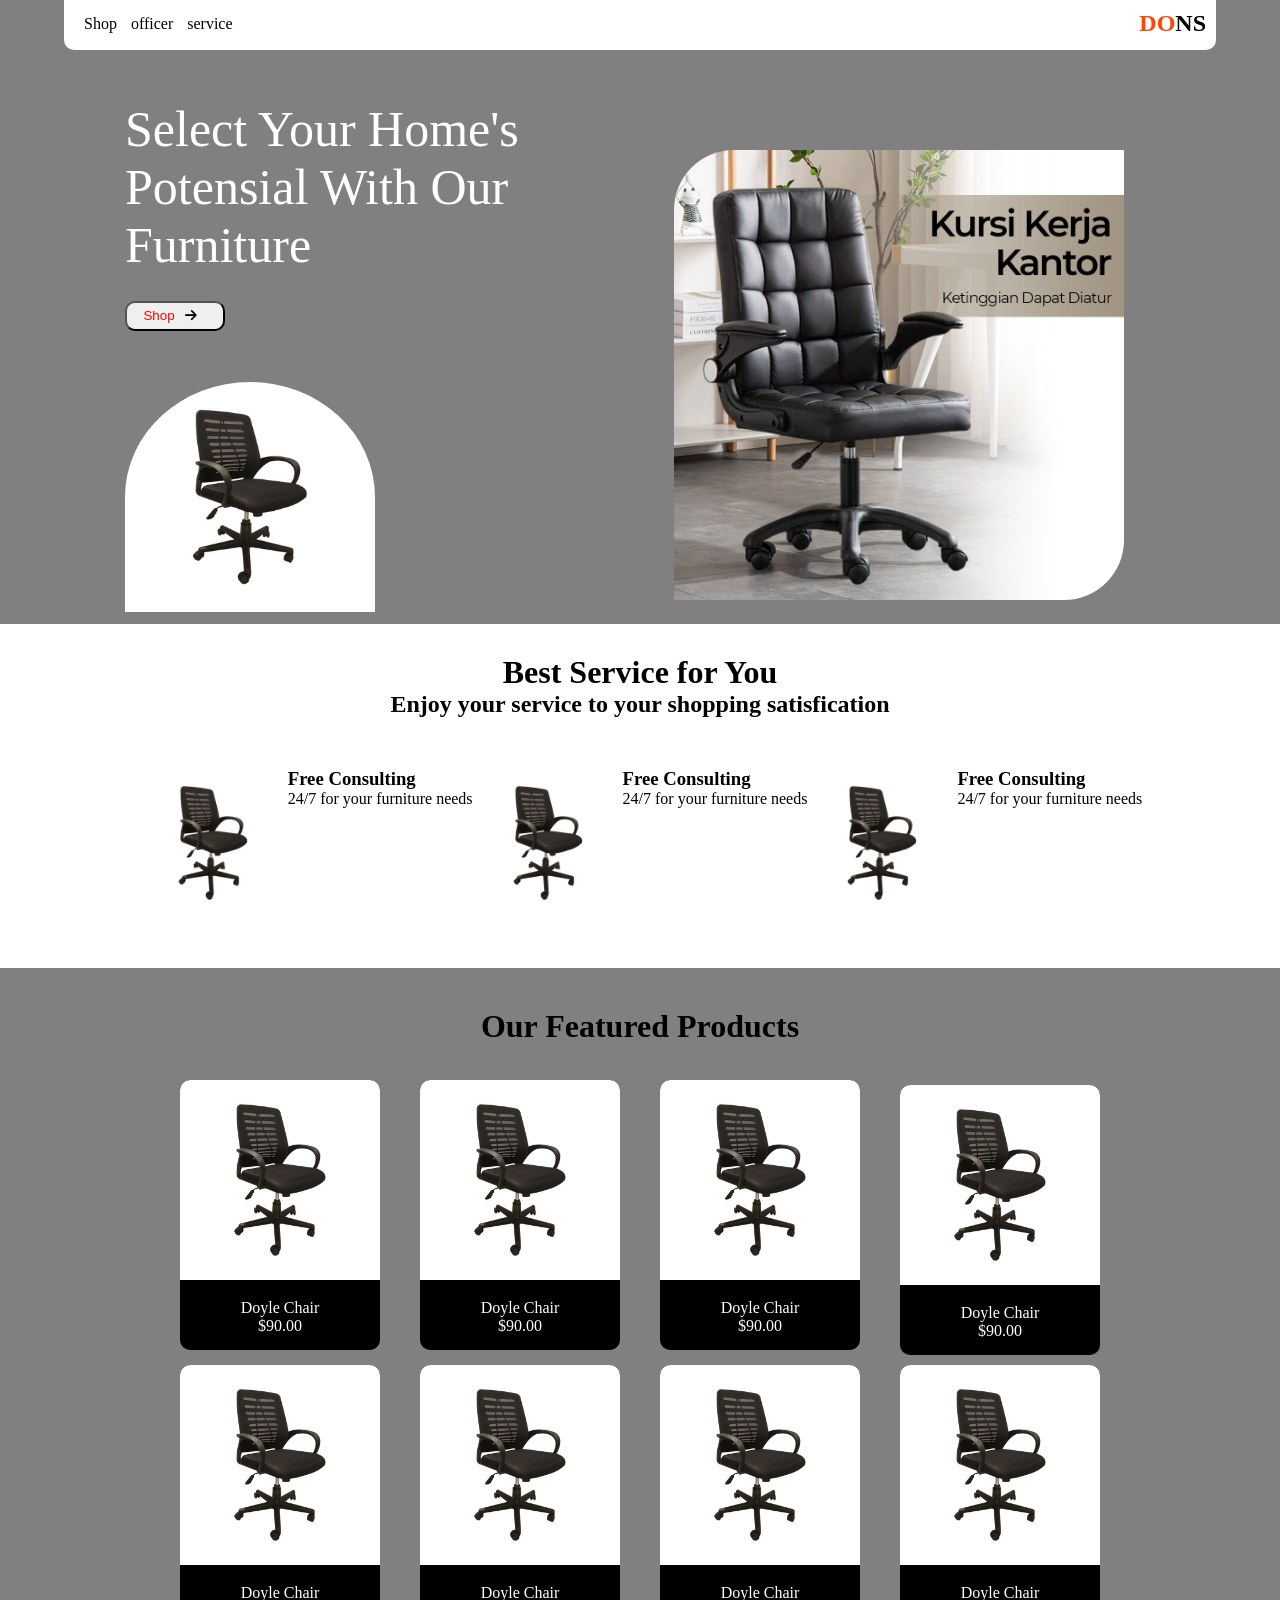
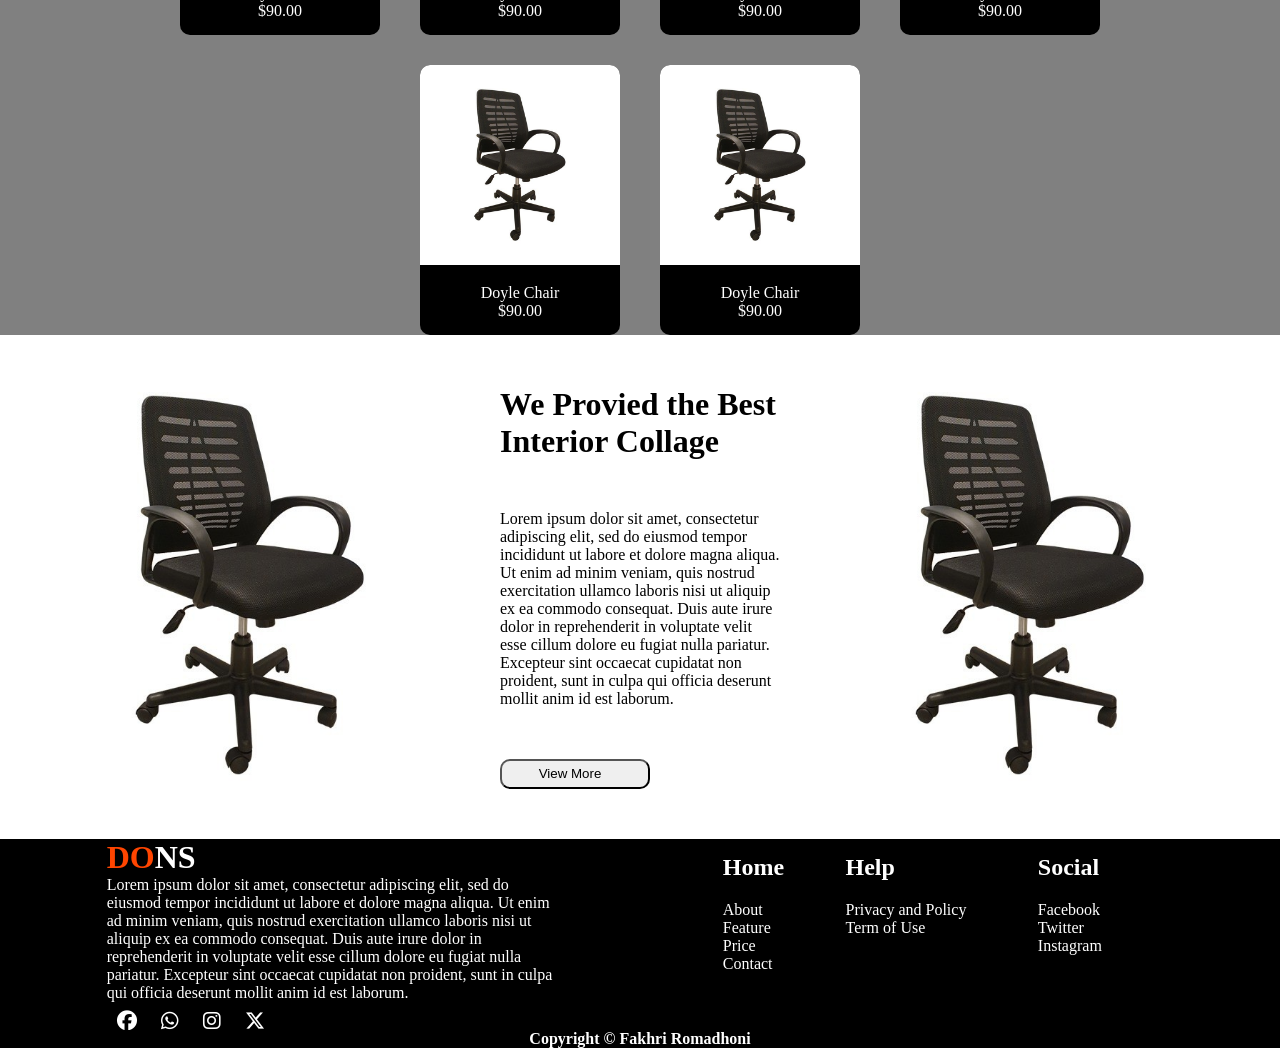
==== commit e40b2531: "update 14.46" ====
--- a/index.html
+++ b/index.html
@@ -6,6 +6,8 @@
 	<link rel="stylesheet" type="text/css" href="Logo.css">
 	<link rel="stylesheet" type="text/css" href="responsiveLogo.css">
 	<link rel="stylesheet" href="https://cdnjs.cloudflare.com/ajax/libs/font-awesome/6.4.2/css/all.min.css">
+	<link rel="stylesheet" href="https://cdnjs.cloudflare.com/ajax/libs/animate.css/4.1.1/animate.min.css"/>
+
 	<title></title>
 </head>
 <body>
@@ -17,19 +19,19 @@
 				<a href="#">service</a>		
 			</div>
 			<div class="judul">
-				<h1>Logo</h1>			
+				<h1><span>DO</span>NS</h1>			
 			</div>
 		</nav>	
 	</header>
 	<main class="main1">
-		<article>
+		<article class="animate__animated animate__slideInDown">
 			<p>Select Your Home's <br>Potensial With Our <br>Furniture</p>
 			<button>
 				<a href="https://shopee.co.id/" class="shop">Shop<i class="fa-solid fa-arrow-right"></i></a>
 			</button> <br>
 			<img src="kursi_2.jpg" class="kursi2">
 		</article>
-		<aside>
+		<aside class="animate__animated animate__slideInRight">
 			<img src="gambar_kursi.jpg" class="kursi">
 		</aside><br>
 	</main>
--- a/Logo.css
+++ b/Logo.css
@@ -14,7 +14,7 @@
 	display: flex;
 	justify-content: center;
 	align-items: center;
-	background-color: green;
+	background-color: grey;
 }
 
 .nav {
@@ -34,6 +34,10 @@
 	width: 400px;
 }
 
+.menu a:hover {
+	color: orangered;
+}
+
 a {
 	color: black;
     text-decoration: none;
@@ -43,6 +47,10 @@
 .judul {
 	display: flex;
 	justify-content: flex-end;
+}
+
+.judul span {
+	color: orangered;
 }
 
 .nav h1 {
@@ -57,7 +65,7 @@
 .main1 {
 	display: flex;
 	justify-content: space-between;
-	background-color: green;
+	background-color: grey;
 	height: auto;
 }
 
@@ -140,7 +148,7 @@
 
 /*main3*/
 .main3 {
-	background-color: pink;
+	background-color: grey;
 	text-align: center;
 }
 
@@ -157,7 +165,7 @@
 	justify-content: center;
 	align-items: center;
 	margin-top: 30px;
-	background-color: pink;
+	background-color: grey;
 	/*height: 270px;
 	width: 200px;*/
 }
@@ -175,7 +183,7 @@
 }
 
 .harga {
-	background-color: green;
+	background-color: black;
 	color: white;
 	border-radius: 10px;
 	margin-left: 20px;
